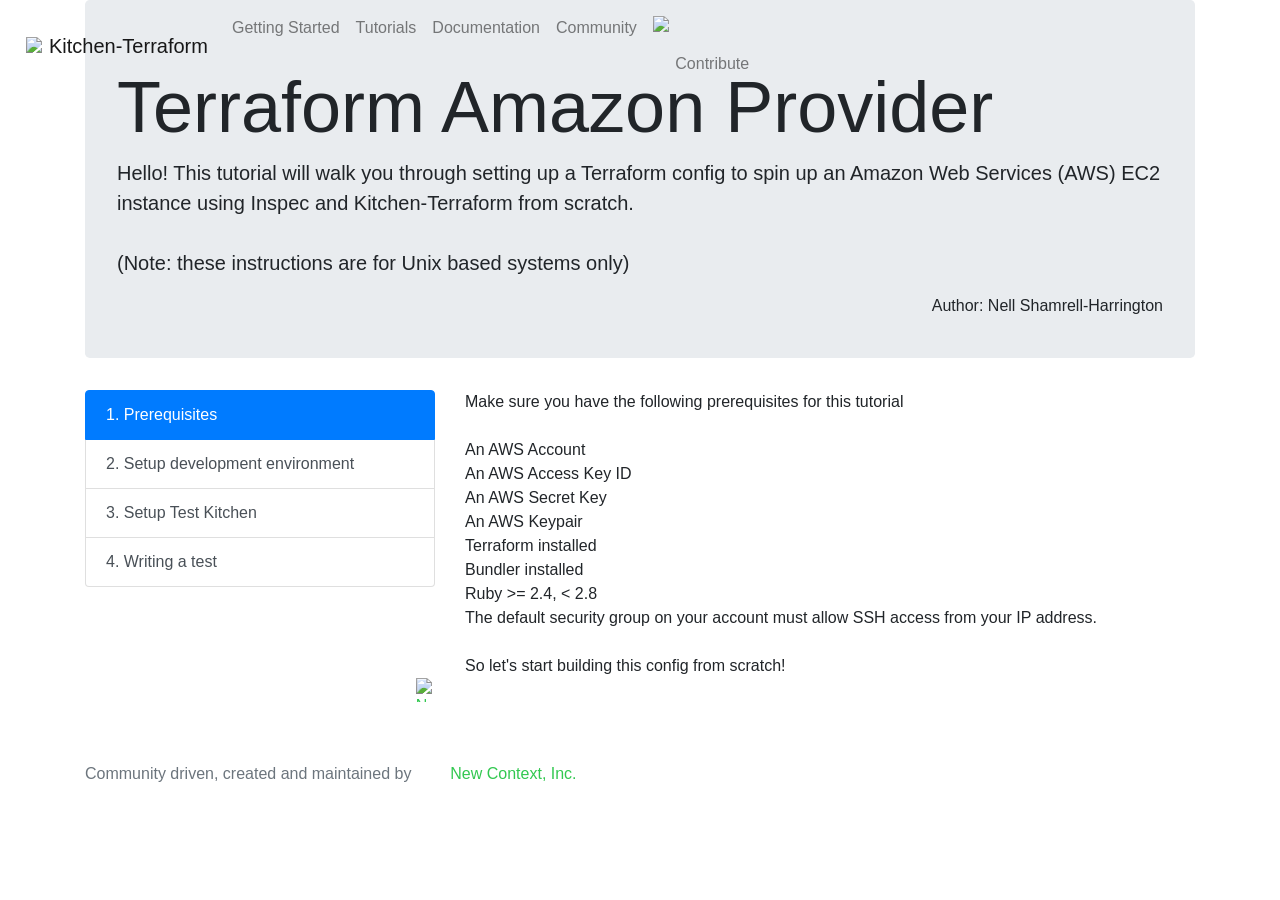
==== docs/tutorials/amazon_provider_ec2.html @ 17aab78e "Merge 205c5f3f736dc64c0311d1ef927bcf71d55b0d23 into 284f83dc6c3704432430b30fcd7d67a4472d5846" ====
<!doctype html>
<html>
  <head>
    <meta charset="utf-8">
    <meta http-equiv="x-ua-compatible" content="ie=edge">
    <meta name="viewport"
          content="width=device-width, initial-scale=1, shrink-to-fit=no">
    <meta name="msapplication-config" content="browserconfig.xml" />
    <title>Walk-through with Terraform Amazon Provider</title>
    <link rel="apple-touch-icon" sizes="180x180" href="/kitchen-terraform/apple-touch-icon-180x180-precomposed.png">
    <link rel="apple-touch-icon" sizes="152x152" href="/kitchen-terraform/apple-touch-icon-152x152-precomposed.png">
    <link rel="apple-touch-icon" sizes="144x144" href="/kitchen-terraform/apple-touch-icon-144x144-precomposed.png">
    <link rel="apple-touch-icon" sizes="114x114" href="/kitchen-terraform/apple-touch-icon-114x114-precomposed.png">
    <link rel="apple-touch-icon" sizes="72x72" href="/kitchen-terraform/apple-touch-icon-72x72-precomposed.png">
    <link rel="apple-touch-icon" href="/kitchen-terraform/apple-touch-icon-precomposed.png">
    <link rel="icon" type="image/png" sizes="196x196" href="/kitchen-terraform/favicon-196x196.png">
    <link rel="icon" type="image/png" sizes="160x160" href="/kitchen-terraform/favicon-160x160.png">
    <link rel="icon" type="image/png" sizes="96x96" href="/kitchen-terraform/favicon-96x96.png">
    <link rel="icon" type="image/png" sizes="32x32" href="/kitchen-terraform/favicon-32x32.png">
    <link rel="icon" type="image/png" sizes="16x16" href="/kitchen-terraform/favicon-16x16.png">
    <link rel="shortcut icon" href="/kitchen-terraform/favicon.png">
    <link rel="icon" type="image/ico" href="/kitchen-terraform/favicon.ico">
    <link rel="stylesheet" href="https://maxcdn.bootstrapcdn.com/bootstrap/4.0.0-beta.2/css/bootstrap.min.css" integrity="sha384-PsH8R72JQ3SOdhVi3uxftmaW6Vc51MKb0q5P2rRUpPvrszuE4W1povHYgTpBfshb" crossorigin="anonymous">
    <link href="/kitchen-terraform/stylesheets/highlighting.css" rel="stylesheet" />
    <link href="/kitchen-terraform/stylesheets/material.css" rel="stylesheet" />
    <link href="/kitchen-terraform/stylesheets/site.css" rel="stylesheet" />
    <script src="https://code.jquery.com/jquery-3.2.1.slim.min.js" integrity="sha384-KJ3o2DKtIkvYIK3UENzmM7KCkRr/rE9/Qpg6aAZGJwFDMVNA/GpGFF93hXpG5KkN" crossorigin="anonymous"></script>
    <script src="https://cdnjs.cloudflare.com/ajax/libs/popper.js/1.12.3/umd/popper.min.js" integrity="sha384-vFJXuSJphROIrBnz7yo7oB41mKfc8JzQZiCq4NCceLEaO4IHwicKwpJf9c9IpFgh" crossorigin="anonymous"></script>
    <script src="https://maxcdn.bootstrapcdn.com/bootstrap/4.0.0-beta.2/js/bootstrap.min.js" integrity="sha384-alpBpkh1PFOepccYVYDB4do5UnbKysX5WZXm3XxPqe5iKTfUKjNkCk9SaVuEZflJ" crossorigin="anonymous"></script>
    <script src="/kitchen-terraform/javascripts/site.js"></script>
  </head>
  <body>
    <nav class="navbar fixed-top navbar-expand-lg navbar-light header">
      <img src="/kitchen-terraform/images/kitchen_terraform_logo.png" class="d-inline-block" style="vertical-align: sub; margin-left: 10px;" width="18" height="18" alt="Kitchen-Terraform logo" />
      <a href="/kitchen-terraform/" class="navbar-brand" style="padding-left: 5px;">Kitchen-Terraform</a>
      <button class="navbar-toggler" type="button" data-toggle="collapse" data-target="#navbarNav" aria-controls="navbarNav" aria-expanded="false" aria-label="Toggle navigation">
        <span class="navbar-toggler-icon"></span>
      </button>
      <div class="collapse navbar-collapse" id="navbarNav">
        <ul class="navbar-nav mr-auto">
          <li class="nav-item">
            <a href="/kitchen-terraform/getting_started.html" class="nav-link">Getting Started</a>
          </li>
          <li class="nav-item">
            <a href="/kitchen-terraform/tutorials/" class="nav-link">Tutorials</a>
          </li>
          <li class="nav-item">
            <a href="/kitchen-terraform/documentation/" class="nav-link">Documentation</a>
          </li>
          <li class="nav-item">
            <a href="/kitchen-terraform/community/" class="nav-link">Community</a>
          </li>
          <li class="nav-item">
            <a class="nav-link" href="https://github.com/newcontext-oss/kitchen-terraform">
              <img src="/kitchen-terraform/images/github.png" class="d-inline-block" style="vertical-align: sub;" width="18" height="18" alt="GitHub logo" /> Contribute
            </a>
          </li>
        </ul>
      </div>
    </nav>
    <div class="content text-left">
      <div class="container" style="padding-top: 0px;">
  <div class="row">
    <div class="col-12">
      <div class="jumbotron">
        <h1 class="display-3">
          Terraform Amazon Provider
        </h1>
        <p class="lead">
          Hello! This tutorial will walk you through setting up a Terraform config to spin up an Amazon Web Services (AWS) EC2 instance using Inspec and Kitchen-Terraform from scratch.
          <br><br>
          (Note: these instructions are for Unix based systems only)
        </p>
        <div class="float-right">Author: Nell Shamrell-Harrington</div>
      </div>
    </div>
  </div>
  <div class="row">
    <div class="col-4">
      <div class="list-group" id="list-tab" role="tablist">
        <a class="list-group-item list-group-item-action active" id="list-one-list" data-toggle="list" href="#list-one" role="tab" aria-controls="one">
          1. Prerequisites
        </a>
        <a class="list-group-item list-group-item-action" id="list-two-list" data-toggle="list" href="#list-two" role="tab" aria-controls="two">
          2. Setup development environment
        </a>
        <a class="list-group-item list-group-item-action" id="list-three-list" data-toggle="list" href="#list-three" role="tab" aria-controls="three">
          3. Setup Test Kitchen
        </a>
        <a class="list-group-item list-group-item-action" id="list-four-list" data-toggle="list" href="#list-four" role="tab" aria-controls="four">
          4. Writing a test
        </a>
      </div>
    </div>
    <div class="col-8">
      <div class="tab-content" id="nav-tabContent">
        <div class="tab-pane fade show active" id="list-one" role="tabpanel" aria-labelledby="list-one-list">
          Make sure you have the following prerequisites for this tutorial
          <br><br>
          An AWS Account<br>
          An AWS Access Key ID<br>
          An AWS Secret Key<br>
          An AWS Keypair<br>
          Terraform installed<br>
          Bundler installed<br>
          Ruby >= 2.4, < 2.8<br>
          The default security group on your account must allow SSH access from your IP address.
          <br><br>
          So let's start building this config from scratch!
        </div>
        <div class="tab-pane fade" id="list-two" role="tabpanel" aria-labelledby="list-two-list">
          First, let's create a new directory for our config:
          <br><br>
<div class="highlight"><pre class="syntax-highlight shell"><code><span class="nb">mkdir </span>tf_aws_cluster
<span class="nb">cd </span>tf_aws_cluster
</code></pre></div>          Now, create some skeleton terraform files:
          <br><br>
<div class="highlight"><pre class="syntax-highlight shell"><code><span class="nb">touch </span>main.tf variables.tf output.tf testing.tfvars
</code></pre></div>          Edit the <p class="font-weight-bold" style="color: #32c850; display: inline;">Gemfile</p>
          <br><br>
<div class="highlight"><pre class="syntax-highlight shell"><code>vim Gemfile
</code></pre></div>          Add in the Kitchen-Terraform gem like below (substituting your Ruby version if necessary):
          <br><br>
<div class="highlight"><pre class="syntax-highlight ruby"><code><span class="n">ruby</span> <span class="s1">'2.7.1'</span>

<span class="n">source</span> <span class="s1">'https://rubygems.org/'</span> <span class="k">do</span>
  <span class="n">gem</span> <span class="s1">'kitchen-terraform'</span><span class="p">,</span> <span class="s1">'~&gt; 5.4'</span>
<span class="k">end</span>
</code></pre></div>          Close and save the file then run bundler to install these gems:
          <br><br>
<div class="highlight"><pre class="syntax-highlight shell"><code>bundle <span class="nb">install</span>
</code></pre></div>        </div>
        <div class="tab-pane fade" id="list-three" role="tabpanel" aria-labelledby="list-three-list">
          Now let's set up Test Kitchen.
          <br><br>
          Go ahead and open your <p class="font-weight-bold" style="color: #32c850; display: inline;">.kitchen.yml</p> file:
          <br><br>
<div class="highlight"><pre class="syntax-highlight shell"><code>vim .kitchen.yml
</code></pre></div>          Let's go ahead and add in configuration for for both Test-Kitchen and Kitchen-Terraform in the <p class="font-weight-bold" style="color: #32c850; display: inline;">.kitchen.yml</p> config file.
          <br><br>
          Kitchen-Terraform provides three plugins for use with Test-Kitchen - a driver, a provisioner, and a verifier. We will go through each of these plugins in this tutorial.
          <br><br>
          First the driver - the driver we are using is called terraform.
          <br><br>
          Edit the <p class="font-weight-bold" style="color: #32c850; display: inline;">.kitchen.yml</p> file:
          <br><br>
<div class="highlight"><pre class="syntax-highlight yaml"><code><span class="nn">---</span>
<span class="na">driver</span><span class="pi">:</span>
  <span class="na">name</span><span class="pi">:</span> <span class="s">terraform</span>
  <span class="na">variable_files</span><span class="pi">:</span>
    <span class="pi">-</span> <span class="s">testing.tfvars</span>
</code></pre></div>          Now let's add the provisioner. The provisioner we will use is also called terraform.
          <br><br>
<div class="highlight"><pre class="syntax-highlight yaml"><code><span class="nn">---</span>
<span class="na">driver</span><span class="pi">:</span>
  <span class="na">name</span><span class="pi">:</span> <span class="s">terraform</span>
  <span class="na">variable_files</span><span class="pi">:</span>
    <span class="pi">-</span> <span class="s">testing.tfvars</span>

<span class="na">provisioner</span><span class="pi">:</span>
  <span class="na">name</span><span class="pi">:</span> <span class="s">terraform</span>
</code></pre></div>          Now, we need to add in a platform. Although our terraform config will determine what OS we use, we need to include at least one value here.
          <br><br>
<div class="highlight"><pre class="syntax-highlight yaml"><code><span class="nn">---</span>
<span class="na">driver</span><span class="pi">:</span>
  <span class="na">name</span><span class="pi">:</span> <span class="s">terraform</span>
  <span class="na">variable_files</span><span class="pi">:</span>
    <span class="pi">-</span> <span class="s">testing.tfvars</span>

<span class="na">provisioner</span><span class="pi">:</span>
  <span class="na">name</span><span class="pi">:</span> <span class="s">terraform</span>

<span class="na">platforms</span><span class="pi">:</span>
  <span class="pi">-</span> <span class="na">name</span><span class="pi">:</span> <span class="s">ubuntu</span>
</code></pre></div>          And now let's add another section, the verifier section. The verifier is what will verify whether your Test Kitchen instances match what is laid out in your inspec files.
          <br><br>
<div class="highlight"><pre class="syntax-highlight yaml"><code><span class="nn">---</span>
<span class="na">driver</span><span class="pi">:</span>
  <span class="na">name</span><span class="pi">:</span> <span class="s">terraform</span>
  <span class="na">variable_files</span><span class="pi">:</span>
    <span class="pi">-</span> <span class="s">testing.tfvars</span>

<span class="na">provisioner</span><span class="pi">:</span>
  <span class="na">name</span><span class="pi">:</span> <span class="s">terraform</span>

<span class="na">platforms</span><span class="pi">:</span>
  <span class="pi">-</span> <span class="na">name</span><span class="pi">:</span> <span class="s">ubuntu</span>

<span class="na">verifier</span><span class="pi">:</span>
  <span class="na">name</span><span class="pi">:</span> <span class="s">terraform</span>
  <span class="na">systems</span><span class="pi">:</span>
    <span class="pi">-</span> <span class="na">name</span><span class="pi">:</span> <span class="s">default</span>
      <span class="na">controls</span><span class="pi">:</span>
        <span class="pi">-</span> <span class="s">operating_system</span>
      <span class="na">backend</span><span class="pi">:</span> <span class="s">ssh</span>
      <span class="na">user</span><span class="pi">:</span> <span class="s">ubuntu</span>
      <span class="na">key_files</span><span class="pi">:</span>
        <span class="pi">-</span> <span class="s">~/path/to/your/private/aws/key.pem</span>
      <span class="na">hosts_output</span><span class="pi">:</span> <span class="s">public_dns</span>
      <span class="na">reporter</span><span class="pi">:</span>
        <span class="pi">-</span> <span class="s">documentation</span>
</code></pre></div>          And let's stop and talk about what we did here - as this is where you will see some of the uniqueness of Kitchen-Terraform.
          <br><br>
          With these lines:
          <br><br>
<div class="highlight"><pre class="syntax-highlight yaml"><code><span class="na">verifier</span><span class="pi">:</span>
  <span class="na">name</span><span class="pi">:</span> <span class="s">terraform</span>
</code></pre></div>          We have specified that we are using the terraform verifier.
          <br><br>
          And we have also specified a group of controls:
          <br><br>
<div class="highlight"><pre class="syntax-highlight yaml"><code><span class="na">systems</span><span class="pi">:</span>
  <span class="pi">-</span> <span class="na">name</span><span class="pi">:</span> <span class="s">default</span>
    <span class="na">controls</span><span class="pi">:</span>
      <span class="pi">-</span> <span class="s">operating_system</span>
</code></pre></div>          Our system's name is default, and we expect to find a control file called <p class="font-weight-bold" style="color: #32c850; display: inline;">operating_system_spec.rb</p> within that group.
          <br><br>
          Additionally, we have specified the ssh backend. We would like Kitchen-Terraform to ssh into an instance and run the Inspec tests there:
          <br><br>
<div class="highlight"><pre class="syntax-highlight yaml"><code>      <span class="na">backend</span><span class="pi">:</span> <span class="s">ssh</span>
      <span class="na">user</span><span class="pi">:</span> <span class="s">ubuntu</span>
      <span class="na">key_files</span><span class="pi">:</span>
        <span class="pi">-</span> <span class="s">~/path/to/your/private/aws/key.pem</span>
      <span class="na">hosts_output</span><span class="pi">:</span> <span class="s">public_dns</span>
      <span class="na">reporter</span><span class="pi">:</span>
        <span class="pi">-</span> <span class="s">documentation</span>
</code></pre></div>          Kitchen-Terraform also needs to know a username, private keys, and hostnames to ssh run those specs. We have set the hosts_output key to public_dns - which is an output value we will need to add to <p class="font-weight-bold" style="color: #32c850; display: inline;">output.tf</p> in a bit. The user key specifies the username that kitchen terraform will use to ssh into the hostnames with. In this tutorial we are using Ubuntu instances and the default username is ubuntu. Finally the reporter key specifies the InSpec reporters for reporting test output. In this example, we are specifying documentation which shows the tests passed with a small summary at the end.
          <br><br>
          And, last, let's add a test suite to the <p class="font-weight-bold" style="color: #32c850; display: inline;">.kitchen.yml</p> file:
          <br><br>
<div class="highlight"><pre class="syntax-highlight yaml"><code><span class="nn">---</span>
<span class="na">driver</span><span class="pi">:</span>
  <span class="na">name</span><span class="pi">:</span> <span class="s">terraform</span>
  <span class="na">variable_files</span><span class="pi">:</span>
    <span class="pi">-</span> <span class="s">testing.tfvars</span>

<span class="na">provisioner</span><span class="pi">:</span>
  <span class="na">name</span><span class="pi">:</span> <span class="s">terraform</span>

<span class="na">platforms</span><span class="pi">:</span>
  <span class="pi">-</span> <span class="na">name</span><span class="pi">:</span> <span class="s">ubuntu</span>

<span class="na">verifier</span><span class="pi">:</span>
  <span class="na">name</span><span class="pi">:</span> <span class="s">terraform</span>
  <span class="na">systems</span><span class="pi">:</span>
    <span class="pi">-</span> <span class="na">name</span><span class="pi">:</span> <span class="s">default</span>
      <span class="na">controls</span><span class="pi">:</span>
        <span class="pi">-</span> <span class="s">operating_system</span>
      <span class="na">backend</span><span class="pi">:</span> <span class="s">ssh</span>
      <span class="na">user</span><span class="pi">:</span> <span class="s">ubuntu</span>
      <span class="na">key_files</span><span class="pi">:</span>
        <span class="pi">-</span> <span class="s">~/path/to/your/private/aws/key.pem</span>
      <span class="na">hosts_output</span><span class="pi">:</span> <span class="s">public_dns</span>
      <span class="na">reporter</span><span class="pi">:</span>
        <span class="pi">-</span> <span class="s">documentation</span>

<span class="na">suites</span><span class="pi">:</span>
  <span class="pi">-</span> <span class="na">name</span><span class="pi">:</span> <span class="s">default</span>
</code></pre></div>          Save and close the file.
        </div>
        <div class="tab-pane fade" id="list-four" role="tabpanel" aria-labelledby="list-four-list">
          Now, we have some work to do on our workstation. First, let's set up an inspec directory within our test directories
          <br><br>
<div class="highlight"><pre class="syntax-highlight shell"><code><span class="nb">mkdir</span> <span class="nt">-p</span> <span class="nb">test</span>/integration/default/controls
</code></pre></div>          This will be our default group of tests. Now we need to provide a yml file with the name of that group within the group directory. Go ahead and create this:
          <br><br>
<div class="highlight"><pre class="syntax-highlight shell"><code>vim <span class="nb">test</span>/integration/default/inspec.yml
</code></pre></div>          And add this content:
          <br><br>
<div class="highlight"><pre class="syntax-highlight yaml"><code><span class="nn">---</span>
<span class="na">name</span><span class="pi">:</span> <span class="s">default</span>
</code></pre></div>          Save and close the file.
          <br><br>
          Now, just one more bit of housekeeping. Our <p class="font-weight-bold" style="color: #32c850; display: inline;">.kitchen.yml</p> is expecting an output of our test kitchen instances' hostnames within the output variable, public_dns. In order to have a hostname within that public_dns variable, we need to create an EC2 instance.
          <br><br>
          First, open up the main config file:
          <br><br>
<div class="highlight"><pre class="syntax-highlight shell"><code>vim main.tf
</code></pre></div>          And add this content:
          Terraform 0.10, 0.11
          <br><br>
<div class="highlight"><pre class="syntax-highlight ruby"><code><span class="n">provider</span> <span class="s2">"aws"</span> <span class="p">{</span>
  <span class="n">access_key</span> <span class="o">=</span> <span class="s2">"${var.access_key}"</span>
  <span class="n">secret_key</span> <span class="o">=</span> <span class="s2">"${var.secret_key}"</span>
  <span class="n">region</span> <span class="o">=</span> <span class="s2">"${var.region}"</span>
<span class="p">}</span>

<span class="n">resource</span> <span class="s2">"aws_security_group"</span> <span class="s2">"allow_ssh"</span> <span class="p">{</span>
  <span class="nb">name</span>        <span class="o">=</span> <span class="s2">"allow_ssh"</span>
  <span class="n">description</span> <span class="o">=</span> <span class="s2">"Allow SSH inbound traffic"</span>

  <span class="n">ingress</span> <span class="p">{</span>
    <span class="n">from_port</span>   <span class="o">=</span> <span class="mi">22</span>
    <span class="n">to_port</span>     <span class="o">=</span> <span class="mi">22</span>
    <span class="n">protocol</span>    <span class="o">=</span> <span class="s2">"tcp"</span>
    <span class="n">cidr_blocks</span> <span class="o">=</span> <span class="p">[</span><span class="s2">"0.0.0.0/0"</span><span class="p">]</span>
  <span class="p">}</span>
<span class="p">}</span>

<span class="n">resource</span> <span class="s2">"aws_instance"</span> <span class="s2">"example"</span> <span class="p">{</span>
  <span class="n">ami</span> <span class="o">=</span> <span class="s2">"${var.ami}"</span>
  <span class="n">instance_type</span> <span class="o">=</span> <span class="s2">"${var.instance_type}"</span>
  <span class="n">key_name</span> <span class="o">=</span> <span class="s2">"${var.key_name}"</span>
  <span class="n">security_groups</span> <span class="o">=</span> <span class="s2">"${aws_security_group.allow_ssh.name]"</span>
<span class="p">}</span>
</code></pre></div>          Terraform 0.12
          <br><br>
<div class="highlight"><pre class="syntax-highlight ruby"><code><span class="n">provider</span> <span class="s2">"aws"</span> <span class="p">{</span>
  <span class="n">access_key</span> <span class="o">=</span> <span class="n">var</span><span class="p">.</span><span class="nf">access_key</span>
  <span class="n">secret_key</span> <span class="o">=</span> <span class="n">var</span><span class="p">.</span><span class="nf">secret_key</span>
  <span class="n">region</span>     <span class="o">=</span> <span class="n">var</span><span class="p">.</span><span class="nf">region</span>
<span class="p">}</span>

<span class="n">resource</span> <span class="s2">"aws_security_group"</span> <span class="s2">"allow_ssh"</span> <span class="p">{</span>
  <span class="nb">name</span>        <span class="o">=</span> <span class="s2">"allow_ssh"</span>
  <span class="n">description</span> <span class="o">=</span> <span class="s2">"Allow SSH inbound traffic"</span>

  <span class="n">ingress</span> <span class="p">{</span>
    <span class="n">from_port</span>   <span class="o">=</span> <span class="mi">22</span>
    <span class="n">to_port</span>     <span class="o">=</span> <span class="mi">22</span>
    <span class="n">protocol</span>    <span class="o">=</span> <span class="s2">"tcp"</span>
    <span class="n">cidr_blocks</span> <span class="o">=</span> <span class="p">[</span><span class="s2">"0.0.0.0/0"</span><span class="p">]</span>
  <span class="p">}</span>
<span class="p">}</span>

<span class="n">resource</span> <span class="s2">"aws_instance"</span> <span class="s2">"example"</span> <span class="p">{</span>
  <span class="n">ami</span>             <span class="o">=</span> <span class="n">var</span><span class="p">.</span><span class="nf">ami</span>
  <span class="n">instance_type</span>   <span class="o">=</span> <span class="n">var</span><span class="p">.</span><span class="nf">instance_type</span>
  <span class="n">key_name</span>        <span class="o">=</span> <span class="n">var</span><span class="p">.</span><span class="nf">key_name</span>
  <span class="n">security_groups</span> <span class="o">=</span> <span class="p">[</span><span class="n">aws_security_group</span><span class="p">.</span><span class="nf">allow_ssh</span><span class="p">.</span><span class="nf">name</span><span class="p">]</span>
<span class="p">}</span>
</code></pre></div>          Save and close the file. Notice that we used some variable values there? We need to add these into our <p class="font-weight-bold" style="color: #32c850; display: inline;">variables.tf</p> file.
          <br><br>
          Go ahead and create it.
          <br><br>
<div class="highlight"><pre class="syntax-highlight shell"><code>vim variables.tf
</code></pre></div>          And add this content:
          <br><br>
<div class="highlight"><pre class="syntax-highlight ruby"><code><span class="n">variable</span> <span class="s2">"access_key"</span> <span class="p">{}</span>
<span class="n">variable</span> <span class="s2">"secret_key"</span> <span class="p">{}</span>
<span class="n">variable</span> <span class="s2">"key_name"</span> <span class="p">{}</span>
<span class="n">variable</span> <span class="s2">"region"</span> <span class="p">{}</span>
<span class="n">variable</span> <span class="s2">"ami"</span> <span class="p">{}</span>
<span class="n">variable</span> <span class="s2">"instance_type"</span> <span class="p">{}</span>
</code></pre></div>          And, finally, we need to add in some values for these variables.
          <br><br>
          Open up your <p class="font-weight-bold" style="color: #32c850; display: inline;">testing.tfvars</p> file:
          <br><br>
<div class="highlight"><pre class="syntax-highlight shell"><code>vim testing.tfvars
</code></pre></div>          And add in this content (substitute in the appropriate values for your AWS account, region, etc. key_name will be the existing key pair name already existing in AWS)
          <br><br>
<div class="highlight"><pre class="syntax-highlight ruby"><code><span class="n">access_key</span> <span class="o">=</span> <span class="s2">"my_aws_access_key"</span>
<span class="n">secret_key</span> <span class="o">=</span> <span class="s2">"my_aws_secret_key"</span>
<span class="n">key_name</span> <span class="o">=</span> <span class="s2">"my_aws_key_pair_name"</span>
<span class="n">region</span> <span class="o">=</span> <span class="s2">"us-east-1"</span>
<span class="n">ami</span> <span class="o">=</span> <span class="s2">"ami-fce3c696"</span>
<span class="n">instance_type</span> <span class="o">=</span> <span class="s2">"m3.medium"</span>
</code></pre></div>          Save and close the file.
          <br><br>
          Finally, let's define that output that will be expected by our <p class="font-weight-bold" style="color: #32c850; display: inline;">.kitchen.yml</p>
          <br><br>
          Go ahead and open up your <p class="font-weight-bold" style="color: #32c850; display: inline;">output.tf</p> file.
          <br><br>
<div class="highlight"><pre class="syntax-highlight shell"><code>vim output.tf
</code></pre></div>          And add this content:
          <br><br>
<div class="highlight"><pre class="syntax-highlight ruby"><code><span class="n">output</span> <span class="s2">"public_dns"</span> <span class="p">{</span>
  <span class="n">value</span> <span class="o">=</span> <span class="s2">"${aws_instance.example.public_dns}"</span>
<span class="p">}</span>
</code></pre></div>          Ok! Now we're ready to finally create some Test Kitchen instances!
          <br><br>
          Go ahead and run:
          <br><br>
<div class="highlight"><pre class="syntax-highlight shell"><code>bundle <span class="nb">exec </span>kitchen converge
</code></pre></div>          NOTE: If you receive the error "Error launching source instance: VPCResourceNotSpecified: The specified instance type can only be used in a VPC", check out the EC2 t2 Instance Type Requirement document.
          <br><br>
          And it should converge successfully and you should see output that includes:
          <br><br>
<div class="highlight"><pre class="syntax-highlight shell"><code>Outputs:

public_dns <span class="o">=</span> your_aws_instance_public_ip
</code></pre></div>          Let's first try running the tests as is - even though we haven't written any yet.
          <br><br>
<div class="highlight"><pre class="syntax-highlight shell"><code>bundle <span class="nb">exec </span>kitchen verify
</code></pre></div>          And if it runs successfully, you should see output that includes:
          <br><br>
<div class="highlight"><pre class="syntax-highlight shell"><code>Finished <span class="k">in </span>0.002 seconds <span class="o">(</span>files took 2.54 seconds to load<span class="o">)</span>
0 examples, 0 failures
</code></pre></div>          Let's add some tests!
          <br><br>
          Open up the file
          <br><br>
<div class="highlight"><pre class="syntax-highlight shell"><code>vim <span class="nb">test</span>/integration/default/controls/operating_system_spec.rb
</code></pre></div>          And let's add in a very basic test to make sure we are running on an Ubuntu system.
          <br><br>
<div class="highlight"><pre class="syntax-highlight shell"><code>control <span class="s1">'operating_system'</span> <span class="k">do
  </span>describe <span class="nb">command</span><span class="o">(</span><span class="s1">'lsb_release -a'</span><span class="o">)</span> <span class="k">do
    </span>its<span class="o">(</span><span class="s1">'stdout'</span><span class="o">)</span> <span class="o">{</span> should match <span class="o">(</span>/Ubuntu/<span class="o">)</span> <span class="o">}</span>
  end
end
</code></pre></div>          Now save and close the file and run the test.
          <br><br>
<div class="highlight"><pre class="syntax-highlight shell"><code>bundle <span class="nb">exec </span>kitchen verify
</code></pre></div>          And hey, it passed! You should see output that includes:
          <br><br>
<div class="highlight"><pre class="syntax-highlight shell"><code>Command: <span class="sb">`</span>lsb_release <span class="nt">-a</span><span class="sb">`</span>
  stdout
    is expected to match /Ubuntu/

Finished <span class="k">in </span>0.23381 seconds <span class="o">(</span>files took 2.62 seconds to load<span class="o">)</span>
1 example, 0 failures
</code></pre></div>          It's nice that it passed...but we still need to make sure that it fails to be certain it tests what we think it tests. Let's try changing our Terraform config to spin up an Amazon Linux System, rather than an Ubuntu system, and make sure that this test fails.
          <br><br>
          Go ahead and destroy your current test kitchen instances with:
          <br><br>
<div class="highlight"><pre class="syntax-highlight shell"><code>bundle <span class="nb">exec </span>kitchen destroy
</code></pre></div>          Open up your variables file
          <br><br>
<div class="highlight"><pre class="syntax-highlight shell"><code>vim testing.tfvars
</code></pre></div>          And change this content:
          <br><br>
<div class="highlight"><pre class="syntax-highlight ruby"><code><span class="n">region</span> <span class="o">=</span> <span class="s2">"us-east-1"</span>
<span class="n">instance_type</span> <span class="o">=</span> <span class="s2">"m3.medium"</span>
<span class="n">ami</span> <span class="o">=</span> <span class="s2">"ami-fce3c696"</span>
</code></pre></div>          To this content (we are changing our AMI type to be an Amazon Linux AMI within the us-east-1 AWS region.
          <br><br>
<div class="highlight"><pre class="syntax-highlight shell"><code>region <span class="o">=</span> <span class="s2">"us-east-1"</span>
instance_type <span class="o">=</span> <span class="s2">"m3.medium"</span>
ami <span class="o">=</span> <span class="s2">"ami-6869aa05"</span>
</code></pre></div>          Now create your test kitchen instance:
          <br><br>
<div class="highlight"><pre class="syntax-highlight shell"><code>bundle <span class="nb">exec </span>kitchen converge
</code></pre></div>          Now run the tests:
          <br><br>
<div class="highlight"><pre class="syntax-highlight shell"><code>bundle <span class="nb">exec </span>kitchen verify
</code></pre></div>          Whoops! Looks like we got an error this run!
          <br><br>
<div class="highlight"><pre class="syntax-highlight shell"><code><span class="o">&gt;&gt;&gt;&gt;&gt;&gt;</span> <span class="nt">------Exception-------</span>
<span class="o">&gt;&gt;&gt;&gt;&gt;&gt;</span> Class: Kitchen::ActionFailed
<span class="o">&gt;&gt;&gt;&gt;&gt;&gt;</span> Message: 1 actions failed.
<span class="o">&gt;&gt;&gt;&gt;&gt;&gt;</span>     Verify failed on instance &lt;default-ubuntu&gt;.  Please see
.kitchen/logs/default-ubuntu.log <span class="k">for </span>more details
</code></pre></div>          So let's take a look at the <p class="font-weight-bold" style="color: #32c850; display: inline;">.kitchen/log/default-ubuntu.log</p> Parsing through the output, we see this:
          <br><br>
<div class="highlight"><pre class="syntax-highlight shell"><code>ERROR <span class="nt">--</span> default-ubuntu: Message: Transport error, can<span class="s1">'t connect to
'</span>ssh<span class="s1">' backend: SSH session could not be established
</span></code></pre></div>          This is because of the verifier in our <p class="font-weight-bold" style="color: #32c850; display: inline;">.kitchen.yml</p>
          <br><br>
<div class="highlight"><pre class="syntax-highlight yaml"><code><span class="na">verifier</span><span class="pi">:</span>
  <span class="na">name</span><span class="pi">:</span> <span class="s">terraform</span>
  <span class="na">systems</span><span class="pi">:</span>
    <span class="pi">-</span> <span class="na">name</span><span class="pi">:</span> <span class="s">default</span>
      <span class="na">controls</span><span class="pi">:</span>
        <span class="pi">-</span> <span class="s">operating_system</span>
      <span class="na">hostnames</span><span class="pi">:</span> <span class="s">public_dns</span>
      <span class="na">username</span><span class="pi">:</span> <span class="s">ubuntu</span>
      <span class="na">reporter</span><span class="pi">:</span>
        <span class="pi">-</span> <span class="s">documentation</span>
</code></pre></div>          Notice that the username we have specified for our test is ubuntu - this is fine for an ubuntu instance, but for an Amazon Linux instance, we need to use the ec2-user username
          <br><br>
          So let's go ahead and change that, the verifier section of your <p class="font-weight-bold" style="color: #32c850; display: inline;">.kitchen.yml</p> should now look like this:
          <br><br>
<div class="highlight"><pre class="syntax-highlight yaml"><code><span class="na">verifier</span><span class="pi">:</span>
  <span class="na">name</span><span class="pi">:</span> <span class="s">terraform</span>
  <span class="na">systems</span><span class="pi">:</span>
    <span class="pi">-</span> <span class="na">name</span><span class="pi">:</span> <span class="s">default</span>
      <span class="na">controls</span><span class="pi">:</span>
        <span class="pi">-</span> <span class="s">operating_system</span>
      <span class="na">backend</span><span class="pi">:</span> <span class="s">ssh</span>
      <span class="na">key_files</span><span class="pi">:</span>
        <span class="pi">-</span> <span class="s">~/.ssh/ncs-laptop.pem</span>
      <span class="na">hosts_output</span><span class="pi">:</span> <span class="s">public_dns</span>
      <span class="na">user</span><span class="pi">:</span> <span class="s">ec2-user</span>
      <span class="na">reporter</span><span class="pi">:</span>
        <span class="pi">-</span> <span class="s">documentation</span>
</code></pre></div>          Now try running the tests again:
          <br><br>
<div class="highlight"><pre class="syntax-highlight shell"><code>bundle <span class="nb">exec </span>kitchen verify
</code></pre></div>          And now we see a test failure:
          <br><br>
<div class="highlight"><pre class="syntax-highlight shell"><code>Command: <span class="sb">`</span>lsb_release <span class="nt">-a</span><span class="sb">`</span>
  stdout
    is expected to match /Ubuntu/ <span class="o">(</span>FAILED - 1<span class="o">)</span>

Failures:

  1<span class="o">)</span> Command: <span class="sb">`</span>lsb_release <span class="nt">-a</span><span class="sb">`</span> stdout is expected to match /Ubuntu/
     Failure/Error: DEFAULT_FAILURE_NOTIFIER <span class="o">=</span> lambda <span class="o">{</span> |failure, _opts| raise failure <span class="o">}</span>

       expected <span class="s2">""</span> to match /Ubuntu/
       Diff:
       @@ <span class="nt">-1</span>,2 +1,2 @@
       -/Ubuntu/
       +<span class="s2">""</span>
     <span class="c"># ./test/integration/default/controls/operating_system_spec.rb:3:in `block (3 levels) in load_with_context'</span>

Finished <span class="k">in </span>0.26506 seconds <span class="o">(</span>files took 5.52 seconds to load<span class="o">)</span>
1 example, 1 failure

Failed examples:

rspec  <span class="c"># Command: `lsb_release -a` stdout is expected to match /Ubuntu/</span>
</code></pre></div>          Alright, that means our test is failing when it is supposed to be failing, and passing when it is supposed to pass.
          <br><br>
          Open up your <p class="font-weight-bold" style="color: #32c850; display: inline;">.kitchen.yml</p> file and change the username back to ubuntu
          <br><br>
<div class="highlight"><pre class="syntax-highlight yaml"><code><span class="na">verifier</span><span class="pi">:</span>
  <span class="na">name</span><span class="pi">:</span> <span class="s">terraform</span>
  <span class="na">systems</span><span class="pi">:</span>
    <span class="pi">-</span> <span class="na">name</span><span class="pi">:</span> <span class="s">default</span>
      <span class="na">controls</span><span class="pi">:</span>
        <span class="pi">-</span> <span class="s">operating_system</span>
      <span class="na">backend</span><span class="pi">:</span> <span class="s">ssh</span>
      <span class="na">key_files</span><span class="pi">:</span>
        <span class="pi">-</span> <span class="s">~/.ssh/ncs-laptop.pem</span>
      <span class="na">hosts_output</span><span class="pi">:</span> <span class="s">public_dns</span>
      <span class="na">user</span><span class="pi">:</span> <span class="s">ec2-user</span>
      <span class="na">reporter</span><span class="pi">:</span>
        <span class="pi">-</span> <span class="s">documentation</span>
</code></pre></div>          And open up your <p class="font-weight-bold" style="color: #32c850; display: inline;">testing.tfvars</p> file and switch back to an Ubuntu AMI
          <br><br>
<div class="highlight"><pre class="syntax-highlight ruby"><code><span class="n">region</span> <span class="o">=</span> <span class="s2">"us-east-1"</span>
<span class="n">instance_type</span> <span class="o">=</span> <span class="s2">"m3.medium"</span>
<span class="n">ami</span> <span class="o">=</span> <span class="s2">"ami-fce3c696"</span>
</code></pre></div>          Then destroy your current kitchen instances:
          <br><br>
<div class="highlight"><pre class="syntax-highlight shell"><code>bundle <span class="nb">exec </span>kitchen destroy
</code></pre></div>          Then converge again:
          <br><br>
<div class="highlight"><pre class="syntax-highlight shell"><code>bundle <span class="nb">exec </span>kitchen converge
</code></pre></div>          And then run verify one more time, now you should see everything pass:
          <br><br>
<div class="highlight"><pre class="syntax-highlight shell"><code>bundle <span class="nb">exec </span>kitchen verify
</code></pre></div>          Huzzah! This concludes our Terraform AWS Provider walk-through tutorial.
          <br><br>
          Now, make sure to destroy your test instances
          <br><br>
<div class="highlight"><pre class="syntax-highlight shell"><code>bundle <span class="nb">exec </span>kitchen destroy
</code></pre></div>        </div>
      </div>
    </div>
  </div>
</div>

    </div>
    <footer class="footer">
      <div class="container">
        <span class="text-muted">Community driven, created and maintained by
          <a href="http://newcontext.com" style="color: #32c850;">
            <img src="/kitchen-terraform/images/newcontext_logo.png" class="d-inline-block" style="vertical-align: sub;" width="30" height="24" alt="New Context, Inc. logo" />
            New Context, Inc.
          </a>
        </span>
      </div>
    </footer>
  </body>
</html>
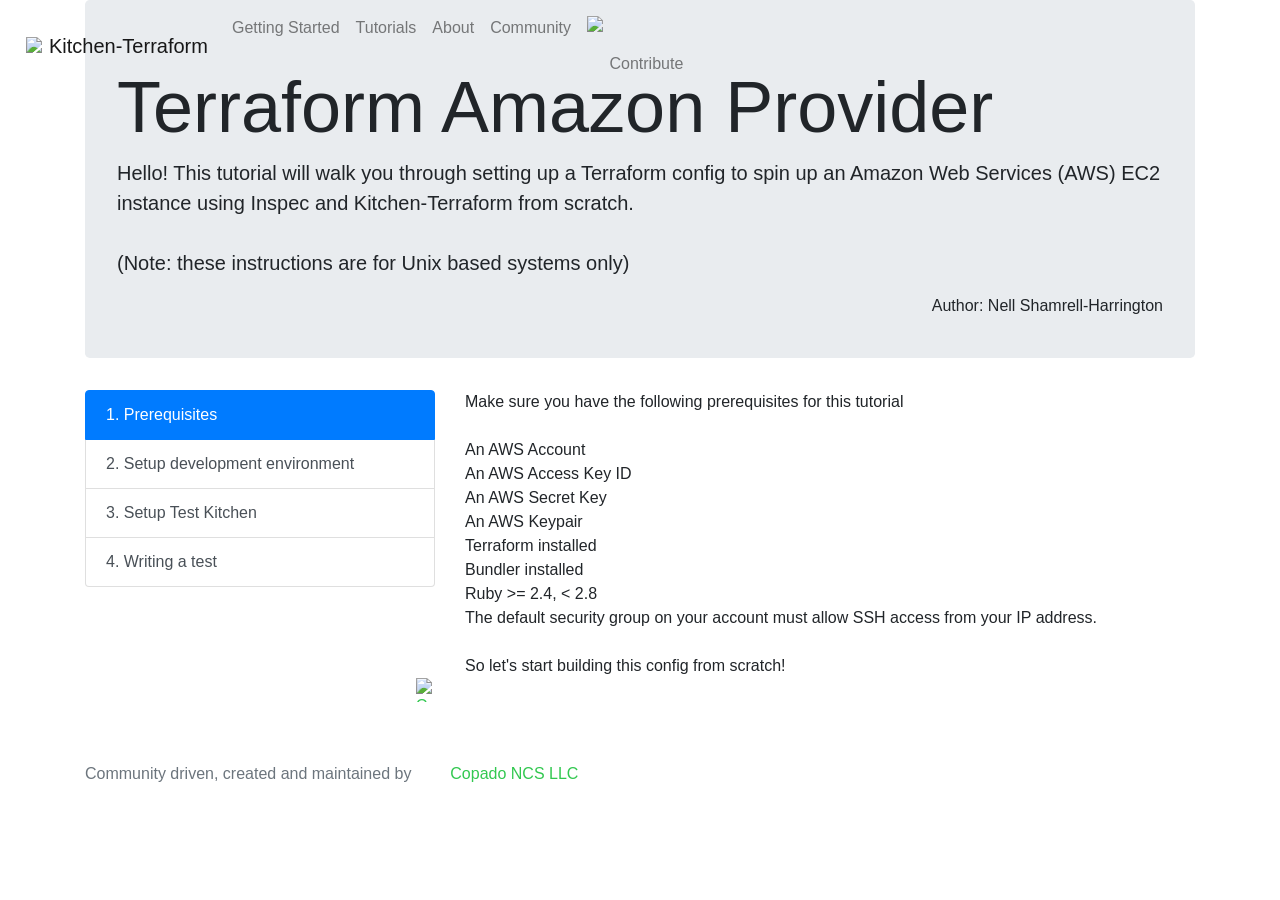
==== commit 982d0df1: "Merge c0565cdb2a3c9e8700723b427445f3bd66dc49d6 into e87e502adeecfc0acf7cdc465ed42eb3dc5f5324" ====
--- a/docs/tutorials/amazon_provider_ec2.html
+++ b/docs/tutorials/amazon_provider_ec2.html
@@ -45,7 +45,7 @@
             <a href="/kitchen-terraform/tutorials/" class="nav-link">Tutorials</a>
           </li>
           <li class="nav-item">
-            <a href="/kitchen-terraform/documentation/" class="nav-link">Documentation</a>
+            <a href="/kitchen-terraform/about.html" class="nav-link">About</a>
           </li>
           <li class="nav-item">
             <a href="/kitchen-terraform/community/" class="nav-link">Community</a>
@@ -124,7 +124,7 @@
 <div class="highlight"><pre class="syntax-highlight ruby"><code><span class="n">ruby</span> <span class="s1">'2.7.1'</span>
 
 <span class="n">source</span> <span class="s1">'https://rubygems.org/'</span> <span class="k">do</span>
-  <span class="n">gem</span> <span class="s1">'kitchen-terraform'</span><span class="p">,</span> <span class="s1">'~&gt; 5.4'</span>
+  <span class="n">gem</span> <span class="s1">'kitchen-terraform'</span><span class="p">,</span> <span class="s1">'~&gt; 5.7'</span>
 <span class="k">end</span>
 </code></pre></div>          Close and save the file then run bundler to install these gems:
           <br><br>
@@ -362,10 +362,15 @@
           Go ahead and open up your <p class="font-weight-bold" style="color: #32c850; display: inline;">output.tf</p> file.
           <br><br>
 <div class="highlight"><pre class="syntax-highlight shell"><code>vim output.tf
-</code></pre></div>          And add this content:
+</code></pre></div>          And add this content: Terraform 0.10, 0.11
           <br><br>
 <div class="highlight"><pre class="syntax-highlight ruby"><code><span class="n">output</span> <span class="s2">"public_dns"</span> <span class="p">{</span>
   <span class="n">value</span> <span class="o">=</span> <span class="s2">"${aws_instance.example.public_dns}"</span>
+<span class="p">}</span>
+</code></pre></div>          Terraform 0.12
+          <br><br>
+<div class="highlight"><pre class="syntax-highlight ruby"><code><span class="n">output</span> <span class="s2">"public_dns"</span> <span class="p">{</span>
+  <span class="n">value</span> <span class="o">=</span> <span class="n">aws_instance</span><span class="p">.</span><span class="nf">example</span><span class="p">.</span><span class="nf">public_dns</span>
 <span class="p">}</span>
 </code></pre></div>          Ok! Now we're ready to finally create some Test Kitchen instances!
           <br><br>
@@ -394,7 +399,7 @@
 </code></pre></div>          And let's add in a very basic test to make sure we are running on an Ubuntu system.
           <br><br>
 <div class="highlight"><pre class="syntax-highlight shell"><code>control <span class="s1">'operating_system'</span> <span class="k">do
-  </span>describe <span class="nb">command</span><span class="o">(</span><span class="s1">'lsb_release -a'</span><span class="o">)</span> <span class="k">do
+  </span>describe <span class="nb">command</span><span class="o">(</span><span class="s1">'uname -a'</span><span class="o">)</span> <span class="k">do
     </span>its<span class="o">(</span><span class="s1">'stdout'</span><span class="o">)</span> <span class="o">{</span> should match <span class="o">(</span>/Ubuntu/<span class="o">)</span> <span class="o">}</span>
   end
 end
@@ -403,7 +408,7 @@
 <div class="highlight"><pre class="syntax-highlight shell"><code>bundle <span class="nb">exec </span>kitchen verify
 </code></pre></div>          And hey, it passed! You should see output that includes:
           <br><br>
-<div class="highlight"><pre class="syntax-highlight shell"><code>Command: <span class="sb">`</span>lsb_release <span class="nt">-a</span><span class="sb">`</span>
+<div class="highlight"><pre class="syntax-highlight shell"><code>Command: <span class="sb">`</span><span class="nb">uname</span> <span class="nt">-a</span><span class="sb">`</span>
   stdout
     is expected to match /Ubuntu/
 
@@ -440,25 +445,11 @@
 <span class="o">&gt;&gt;&gt;&gt;&gt;&gt;</span> Message: 1 actions failed.
 <span class="o">&gt;&gt;&gt;&gt;&gt;&gt;</span>     Verify failed on instance &lt;default-ubuntu&gt;.  Please see
 .kitchen/logs/default-ubuntu.log <span class="k">for </span>more details
-</code></pre></div>          So let's take a look at the <p class="font-weight-bold" style="color: #32c850; display: inline;">.kitchen/log/default-ubuntu.log</p> Parsing through the output, we see this:
+</code></pre></div>          So let's take a look at the <p class="font-weight-bold" style="color: #32c850; display: inline;">.kitchen/logs/default-ubuntu.log</p> Parsing through the output, we see this:
           <br><br>
 <div class="highlight"><pre class="syntax-highlight shell"><code>ERROR <span class="nt">--</span> default-ubuntu: Message: Transport error, can<span class="s1">'t connect to
 '</span>ssh<span class="s1">' backend: SSH session could not be established
 </span></code></pre></div>          This is because of the verifier in our <p class="font-weight-bold" style="color: #32c850; display: inline;">.kitchen.yml</p>
-          <br><br>
-<div class="highlight"><pre class="syntax-highlight yaml"><code><span class="na">verifier</span><span class="pi">:</span>
-  <span class="na">name</span><span class="pi">:</span> <span class="s">terraform</span>
-  <span class="na">systems</span><span class="pi">:</span>
-    <span class="pi">-</span> <span class="na">name</span><span class="pi">:</span> <span class="s">default</span>
-      <span class="na">controls</span><span class="pi">:</span>
-        <span class="pi">-</span> <span class="s">operating_system</span>
-      <span class="na">hostnames</span><span class="pi">:</span> <span class="s">public_dns</span>
-      <span class="na">username</span><span class="pi">:</span> <span class="s">ubuntu</span>
-      <span class="na">reporter</span><span class="pi">:</span>
-        <span class="pi">-</span> <span class="s">documentation</span>
-</code></pre></div>          Notice that the username we have specified for our test is ubuntu - this is fine for an ubuntu instance, but for an Amazon Linux instance, we need to use the ec2-user username
-          <br><br>
-          So let's go ahead and change that, the verifier section of your <p class="font-weight-bold" style="color: #32c850; display: inline;">.kitchen.yml</p> should now look like this:
           <br><br>
 <div class="highlight"><pre class="syntax-highlight yaml"><code><span class="na">verifier</span><span class="pi">:</span>
   <span class="na">name</span><span class="pi">:</span> <span class="s">terraform</span>
@@ -467,10 +458,24 @@
       <span class="na">controls</span><span class="pi">:</span>
         <span class="pi">-</span> <span class="s">operating_system</span>
       <span class="na">backend</span><span class="pi">:</span> <span class="s">ssh</span>
+      <span class="na">user</span><span class="pi">:</span> <span class="s">ubuntu</span>
+      <span class="na">reporter</span><span class="pi">:</span>
+        <span class="pi">-</span> <span class="s">documentation</span>
+</code></pre></div>          Notice that the user we have specified for our test is ubuntu - this is fine for an ubuntu instance, but for an Amazon Linux instance, we need to use the ec2-user user
+          <br><br>
+          So let's go ahead and change that, the verifier section of your <p class="font-weight-bold" style="color: #32c850; display: inline;">.kitchen.yml</p> should now look like this:
+          <br><br>
+<div class="highlight"><pre class="syntax-highlight yaml"><code><span class="na">verifier</span><span class="pi">:</span>
+  <span class="na">name</span><span class="pi">:</span> <span class="s">terraform</span>
+  <span class="na">systems</span><span class="pi">:</span>
+    <span class="pi">-</span> <span class="na">name</span><span class="pi">:</span> <span class="s">default</span>
+      <span class="na">controls</span><span class="pi">:</span>
+        <span class="pi">-</span> <span class="s">operating_system</span>
+      <span class="na">backend</span><span class="pi">:</span> <span class="s">ssh</span>
+      <span class="na">user</span><span class="pi">:</span> <span class="s">ec2-user</span>
       <span class="na">key_files</span><span class="pi">:</span>
-        <span class="pi">-</span> <span class="s">~/.ssh/ncs-laptop.pem</span>
+        <span class="pi">-</span> <span class="s">~/path/to/your/private/aws/key.pem</span>
       <span class="na">hosts_output</span><span class="pi">:</span> <span class="s">public_dns</span>
-      <span class="na">user</span><span class="pi">:</span> <span class="s">ec2-user</span>
       <span class="na">reporter</span><span class="pi">:</span>
         <span class="pi">-</span> <span class="s">documentation</span>
 </code></pre></div>          Now try running the tests again:
@@ -478,16 +483,16 @@
 <div class="highlight"><pre class="syntax-highlight shell"><code>bundle <span class="nb">exec </span>kitchen verify
 </code></pre></div>          And now we see a test failure:
           <br><br>
-<div class="highlight"><pre class="syntax-highlight shell"><code>Command: <span class="sb">`</span>lsb_release <span class="nt">-a</span><span class="sb">`</span>
+<div class="highlight"><pre class="syntax-highlight shell"><code>Command: <span class="sb">`</span><span class="nb">uname</span> <span class="nt">-a</span><span class="sb">`</span>
   stdout
     is expected to match /Ubuntu/ <span class="o">(</span>FAILED - 1<span class="o">)</span>
 
 Failures:
 
-  1<span class="o">)</span> Command: <span class="sb">`</span>lsb_release <span class="nt">-a</span><span class="sb">`</span> stdout is expected to match /Ubuntu/
+  1<span class="o">)</span> Command: <span class="sb">`</span><span class="nb">uname</span> <span class="nt">-a</span><span class="sb">`</span> stdout is expected to match /Ubuntu/
      Failure/Error: DEFAULT_FAILURE_NOTIFIER <span class="o">=</span> lambda <span class="o">{</span> |failure, _opts| raise failure <span class="o">}</span>
 
-       expected <span class="s2">""</span> to match /Ubuntu/
+       expected <span class="s2">"Linux ip-172-31-51-109 4.4.11-23.53.amzn1.x86_64 #1 SMP Wed Jun 1 22:22:50 UTC 2016 x86_64 x86_64 x86_64 GNU/Linux</span><span class="se">\n</span><span class="s2">"</span> to match /Ubuntu/
        Diff:
        @@ <span class="nt">-1</span>,2 +1,2 @@
        -/Ubuntu/
@@ -499,10 +504,10 @@
 
 Failed examples:
 
-rspec  <span class="c"># Command: `lsb_release -a` stdout is expected to match /Ubuntu/</span>
+rspec  <span class="c"># Command: `uname -a` stdout is expected to match /Ubuntu/</span>
 </code></pre></div>          Alright, that means our test is failing when it is supposed to be failing, and passing when it is supposed to pass.
           <br><br>
-          Open up your <p class="font-weight-bold" style="color: #32c850; display: inline;">.kitchen.yml</p> file and change the username back to ubuntu
+          Open up your <p class="font-weight-bold" style="color: #32c850; display: inline;">.kitchen.yml</p> file and change the user back to ubuntu
           <br><br>
 <div class="highlight"><pre class="syntax-highlight yaml"><code><span class="na">verifier</span><span class="pi">:</span>
   <span class="na">name</span><span class="pi">:</span> <span class="s">terraform</span>
@@ -511,10 +516,10 @@
       <span class="na">controls</span><span class="pi">:</span>
         <span class="pi">-</span> <span class="s">operating_system</span>
       <span class="na">backend</span><span class="pi">:</span> <span class="s">ssh</span>
+      <span class="na">user</span><span class="pi">:</span> <span class="s">ubuntu</span>
       <span class="na">key_files</span><span class="pi">:</span>
-        <span class="pi">-</span> <span class="s">~/.ssh/ncs-laptop.pem</span>
+        <span class="pi">-</span> <span class="s">~/path/to/your/private/aws/key.pem</span>
       <span class="na">hosts_output</span><span class="pi">:</span> <span class="s">public_dns</span>
-      <span class="na">user</span><span class="pi">:</span> <span class="s">ec2-user</span>
       <span class="na">reporter</span><span class="pi">:</span>
         <span class="pi">-</span> <span class="s">documentation</span>
 </code></pre></div>          And open up your <p class="font-weight-bold" style="color: #32c850; display: inline;">testing.tfvars</p> file and switch back to an Ubuntu AMI
@@ -546,9 +551,9 @@
     <footer class="footer">
       <div class="container">
         <span class="text-muted">Community driven, created and maintained by
-          <a href="http://newcontext.com" style="color: #32c850;">
-            <img src="/kitchen-terraform/images/newcontext_logo.png" class="d-inline-block" style="vertical-align: sub;" width="30" height="24" alt="New Context, Inc. logo" />
-            New Context, Inc.
+          <a href="http://copado.com" style="color: #32c850;">
+            <img src="/kitchen-terraform/images/copado_logo.png" class="d-inline-block" style="vertical-align: sub;" width="30" height="24" alt="Copado NCS LLC logo" />
+            Copado NCS LLC
           </a>
         </span>
       </div>
